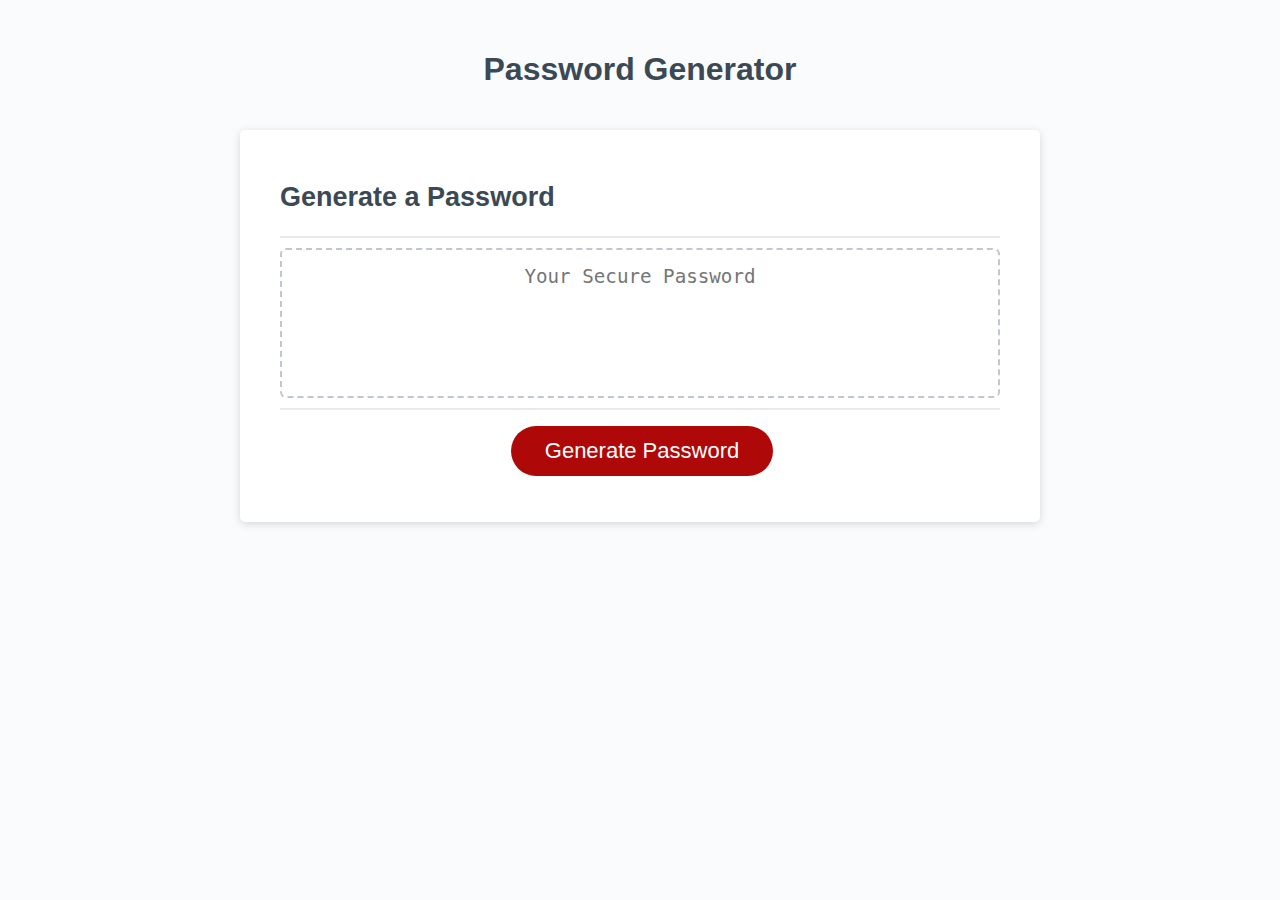
==== Develop/index.html @ c2fe16e6 "initial commit" ====
<!DOCTYPE html>
<html lang="en">
  <head>
    <meta charset="UTF-8" />
    <meta name="viewport" content="width=device-width, initial-scale=1.0" />
    <meta http-equiv="X-UA-Compatible" content="ie=edge" />
    <title>Password Generator</title>
    <link rel="stylesheet" href="style.css" />
  </head>
  <body>
    <div class="wrapper">
      <header>
        <h1>Password Generator</h1>
      </header>
      <div class="card">
        <div class="card-header">
          <h2>Generate a Password</h2>
        </div>
        <div class="card-body">
          <textarea
            readonly
            id="password"
            placeholder="Your Secure Password"
            aria-label="Generated Password"
          ></textarea>
        </div>
        <div class="card-footer">
          <button id="generate" class="btn">Generate Password</button>
        </div>
      </div>
    </div>
    <script src="script.js"></script>
  </body>
</html>
---- Develop/style.css ----
*,
*::before,
*::after {
  box-sizing: border-box;
}

html,
body,
.wrapper {
  height: 100%;
  margin: 0;
  padding: 0;
}

body {
  font-family: sans-serif;
  background-color: #f9fbfd;
}

.wrapper {
  padding-top: 30px;
  padding-left: 20px;
  padding-right: 20px;
}

header {
  text-align: center;
  padding: 20px;
  padding-top: 0px;
  color: hsl(206, 17%, 28%);
}

.card {
  background-color: hsl(0, 0%, 100%);
  border-radius: 5px;
  border-width: 1px;
  box-shadow: rgba(0, 0, 0, 0.15) 0px 2px 8px 0px;
  color: hsl(206, 17%, 28%);
  font-size: 18px;
  margin: 0 auto;
  max-width: 800px;
  padding: 30px 40px;
}

.card-header::after {
  content: " ";
  display: block;
  width: 100%;
  background: #e7e9eb;
  height: 2px;
}

.card-body {
  min-height: 100px;
}

.card-footer {
  text-align: center;
}

.card-footer::before {
  content: " ";
  display: block;
  width: 100%;
  background: #e7e9eb;
  height: 2px;
}

.card-footer::after {
  content: " ";
  display: block;
  clear: both;
}

.btn {
  border: none;
  background-color: hsl(360, 91%, 36%);
  border-radius: 25px;
  box-shadow: rgba(0, 0, 0, 0.1) 0px 1px 6px 0px rgba(0, 0, 0, 0.2) 0px 1px 1px
    0px;
  color: hsl(0, 0%, 100%);
  display: inline-block;
  font-size: 22px;
  line-height: 22px;
  margin: 16px 16px 16px 20px;
  padding: 14px 34px;
  text-align: center;
  cursor: pointer;
}

button[disabled] {
  cursor: default;
  background: #c0c7cf;
}

.float-right {
  float: right;
}

#password {
  -webkit-appearance: none;
  -moz-appearance: none;
  appearance: none;
  border: none;
  display: block;
  width: 100%;
  padding-top: 15px;
  padding-left: 15px;
  padding-right: 15px;
  padding-bottom: 85px;
  font-size: 1.2rem;
  text-align: center;
  margin-top: 10px;
  margin-bottom: 10px;
  border: 2px dashed #c0c7cf;
  border-radius: 6px;
  resize: none;
  overflow: hidden;
}

@media (max-width: 690px) {
  .btn {
    font-size: 1rem;
    margin: 16px 0px 0px 0px;
    padding: 10px 15px;
  }

  #password {
    font-size: 1rem;
  }
}

@media (max-width: 500px) {
  .btn {
    font-size: 0.8rem;
  }
}
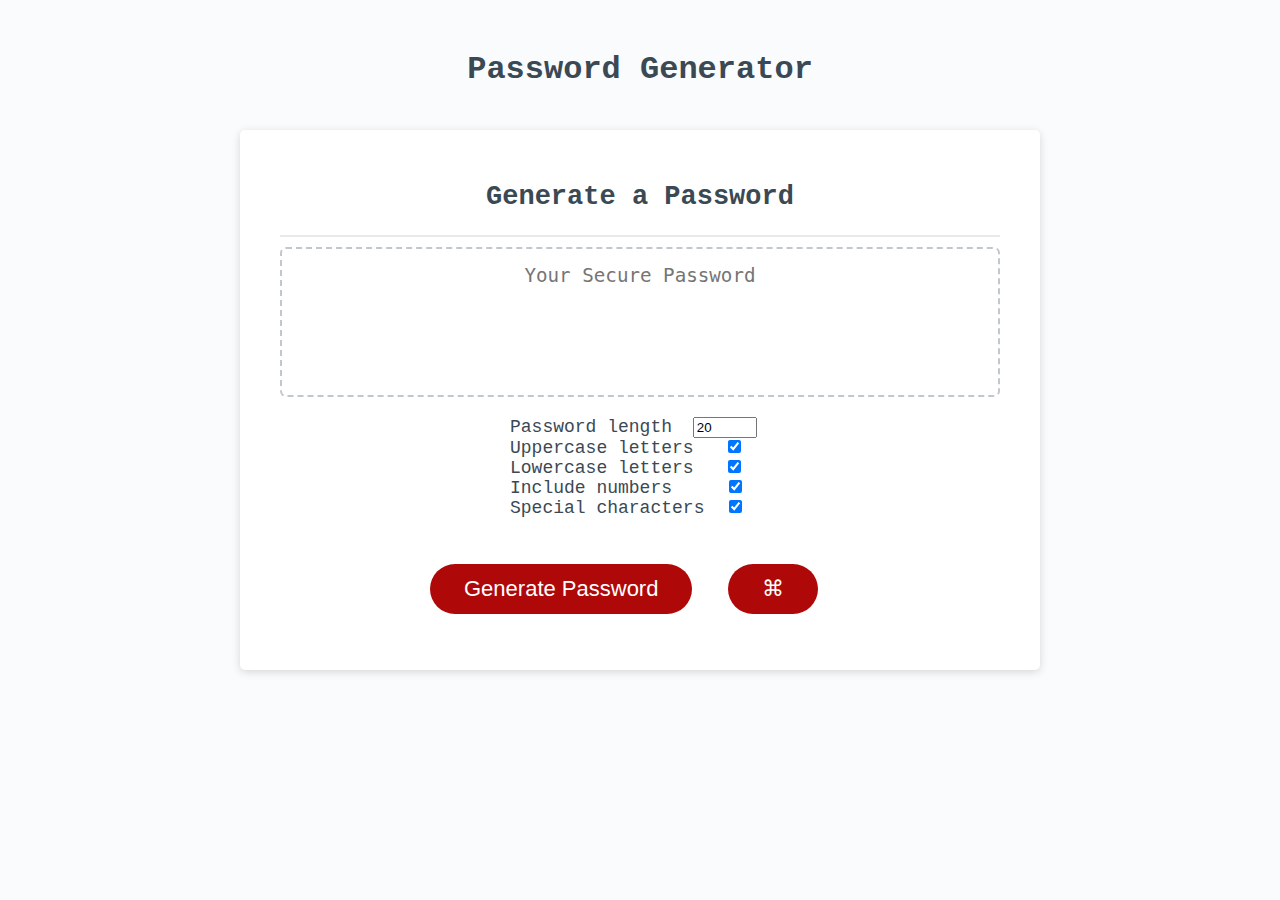
==== commit 9b3ade4c: "password generator ready" ====
--- a/Develop/index.html
+++ b/Develop/index.html
@@ -24,11 +24,57 @@
             aria-label="Generated Password"
           ></textarea>
         </div>
-        <div class="card-footer">
-          <button id="generate" class="btn">Generate Password</button>
+      <div class="settings">
+
+        <div class="setting">
+
+          <label for="length">Password length</label>
+          <input type="number" id="length" min="8" max="128" value="20">
+
         </div>
+
+        <div class="setting">
+
+          <label for="uppercase">Uppercase letters</label>
+          <input type="checkbox" id="uppercase" checked />
+
+        </div>
+
+        <div class="setting">
+
+          <label for="lowercase">Lowercase letters</label>
+          <input type="checkbox" id="lowercase" checked />
+
+        </div>
+
+        <div class="setting">
+
+          <label for="numbers">Include numbers</label>
+          <input type="checkbox" id="numbers" checked />
+
+        </div>
+
+        <div class="setting">
+
+          <label for="symbols">Special characters</label>
+          <input type="checkbox" id="symbols" checked />
+
+        </div>
+
       </div>
+    <div class="card-footer">
+
+      <div>
+        <button id="generate" class="btn">Generate Password</button>
+      </div>
+      
+      <div>
+        <button id="clipboard" class="btn">⌘</button>
+      </div>
+
     </div>
-    <script src="script.js"></script>
-  </body>
+  </div>
+</div>
+<script src="script.js"></script>
+</body>
 </html>
--- a/Develop/style.css
+++ b/Develop/style.css
@@ -13,7 +13,7 @@
 }
 
 body {
-  font-family: sans-serif;
+  font-family: 'Courier New', Courier, monospace;
   background-color: #f9fbfd;
 }
 
@@ -50,20 +50,17 @@
   height: 2px;
 }
 
+.card-header h2{
+  text-align: center;
+}
+
 .card-body {
   min-height: 100px;
 }
 
 .card-footer {
-  text-align: center;
-}
-
-.card-footer::before {
-  content: " ";
-  display: block;
-  width: 100%;
-  background: #e7e9eb;
-  height: 2px;
+  display: flex;
+  margin: 30px auto 10px 130px;
 }
 
 .card-footer::after {
@@ -88,7 +85,7 @@
   cursor: pointer;
 }
 
-button[disabled] {
+button[disabled]{
   cursor: default;
   background: #c0c7cf;
 }
@@ -118,6 +115,30 @@
   overflow: hidden;
 }
 
+
+input#length {
+  margin-left: 10px;
+}
+
+.settings {
+  margin: 20px 10px 20px 230px;
+}
+
+input#uppercase, input#lowercase {
+  margin: 0px 0px 0px 24px;
+}
+
+input#numbers {
+  margin: 0px 0px 0px 46px;
+}
+
+input#symbols {
+  margin: 0px 0px 0px 14px;
+}
+
+
+
+
 @media (max-width: 690px) {
   .btn {
     font-size: 1rem;
@@ -135,3 +156,23 @@
     font-size: 0.8rem;
   }
 }
+
+@media (min-width: 372px) and (max-width: 600px) {
+  .settings {
+    margin: 20px 0px 20px 20px;
+  }
+}
+
+@media (min-width: 200px) and (max-width: 372px) {
+  .settings {
+    margin: 20px 0px 20px 0px;
+  }
+}
+
+@media (min-width: 350px) and (max-width: 500px) {
+  .card-footer {
+    margin: 30px auto 10px 40px;
+    justify-content: space-between;
+  }
+}
+
